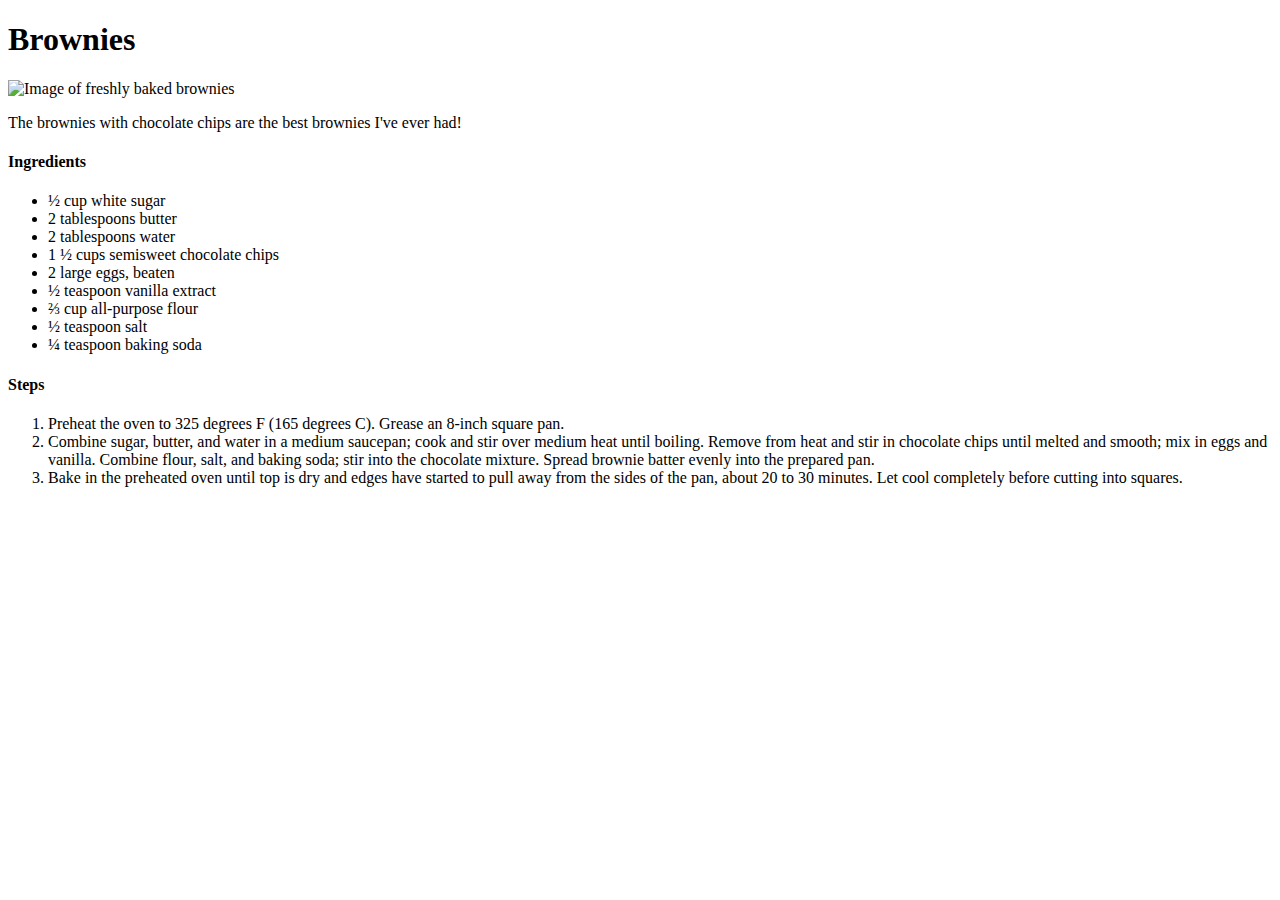
==== recipes/brownies.html @ 1826994c "Add a brownies.html page" ====
<!DOCTYPE html>
<html>
    <head>
        <meta charset="utf-8">
        <title>Brownies</title>
    </head>
    <body>
        <h1>Brownies</h1>
        <img alt="Image of freshly baked brownies" src="../images/brownies.jpg">
        <p>
            The brownies with chocolate chips are the best brownies I've ever had!
        </p>
        <h4>Ingredients</h4>
        <p>
            
            <ul>
                <li>½ cup white sugar</li>
                <li>2 tablespoons butter</li>
                <li>2 tablespoons water</li>
                <li>1 ½ cups semisweet chocolate chips</li>
                <li>2 large eggs, beaten</li>
                <li>½ teaspoon vanilla extract</li>
                <li>⅔ cup all-purpose flour</li>
                <li>½ teaspoon salt</li>
                <li>¼ teaspoon baking soda</li>
            </ul>
        </p>
        <h4>Steps</h4>
        <p>
            <ol>
                <li>Preheat the oven to 325 degrees F (165 degrees C). 
                    Grease an 8-inch square pan.</li>
                <li>Combine sugar, butter, and water in a medium saucepan;  
                    cook and stir over medium heat until boiling. Remove from 
                    heat and stir in chocolate chips until melted and smooth; 
                    mix in eggs and vanilla. Combine flour, salt, and baking
                    soda; stir into the chocolate mixture. Spread brownie batter
                    evenly into the prepared pan.</li>
                <li>Bake in the preheated oven until top is dry and edges have started to pull away from the 
                    sides of the pan, about 20 to 30 minutes. Let cool completely before cutting into squares.</li>

            </ol>
        </p>


    </body>


</html>
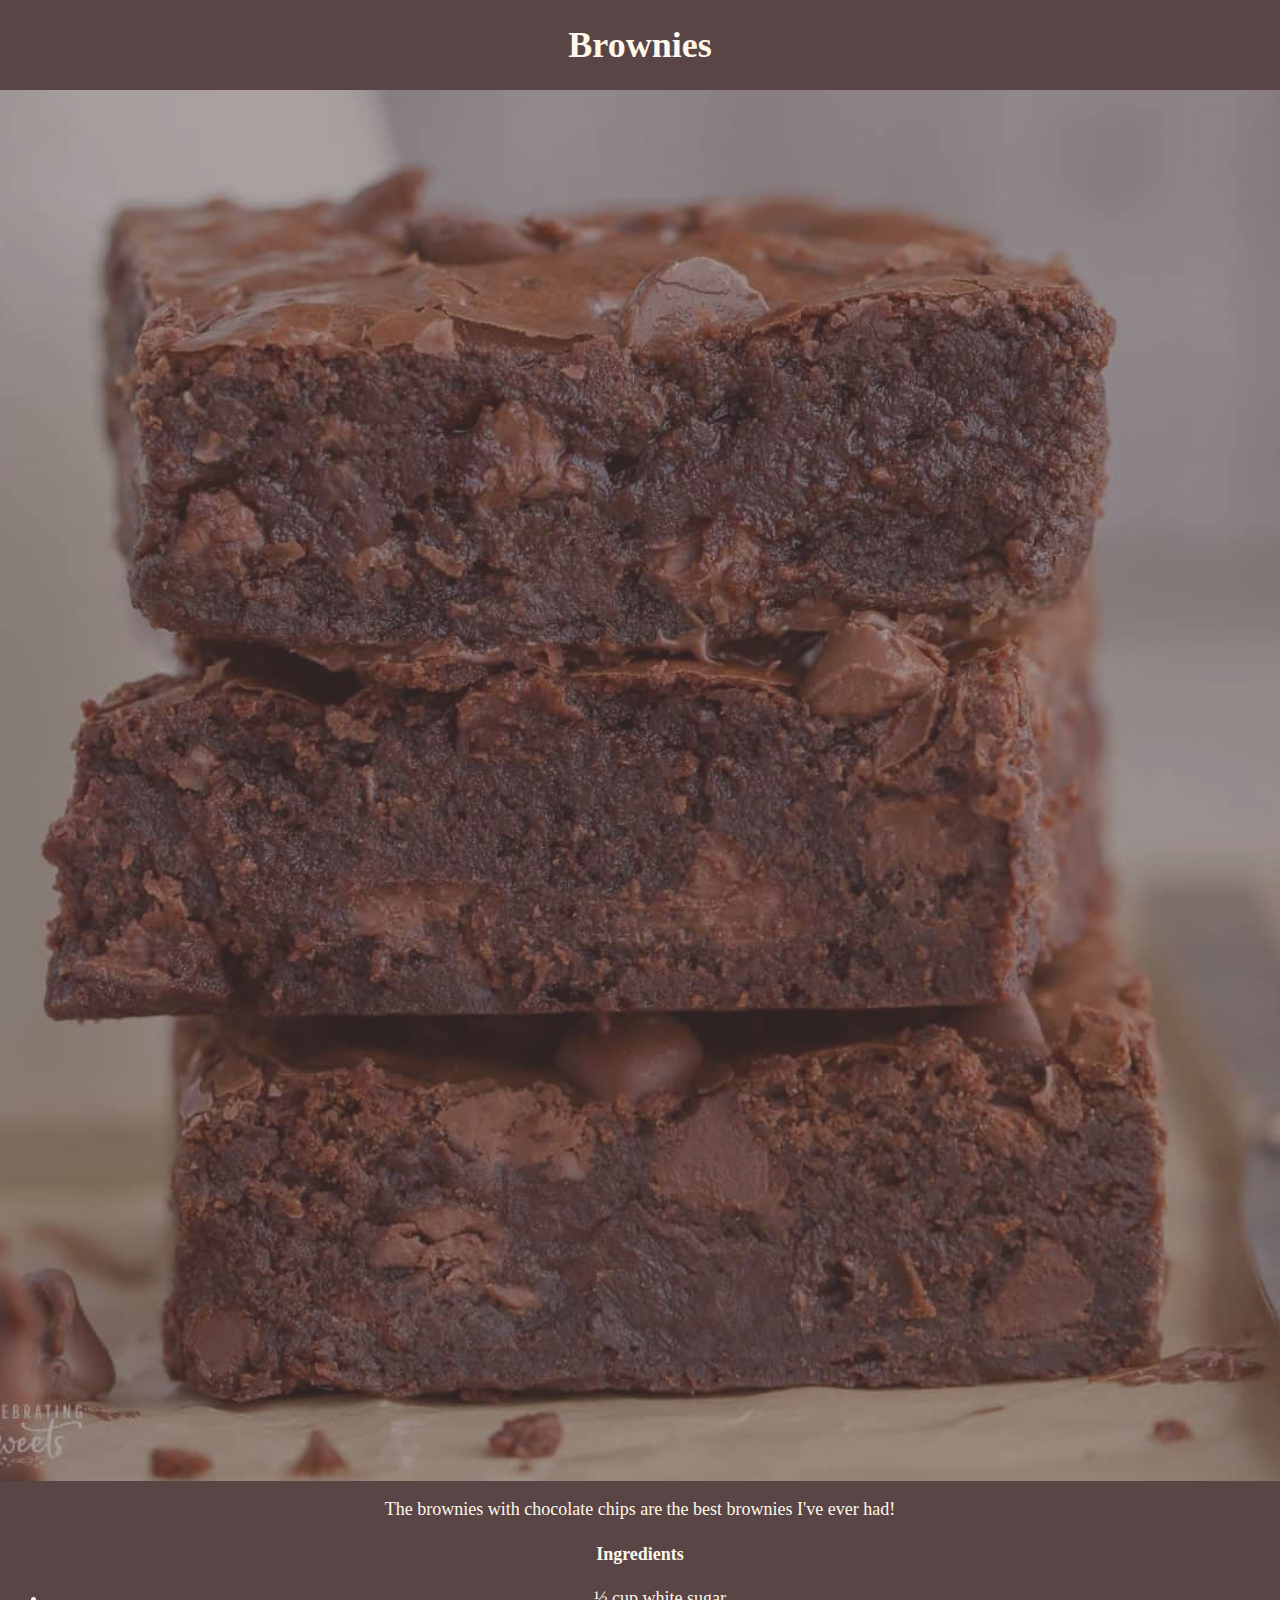
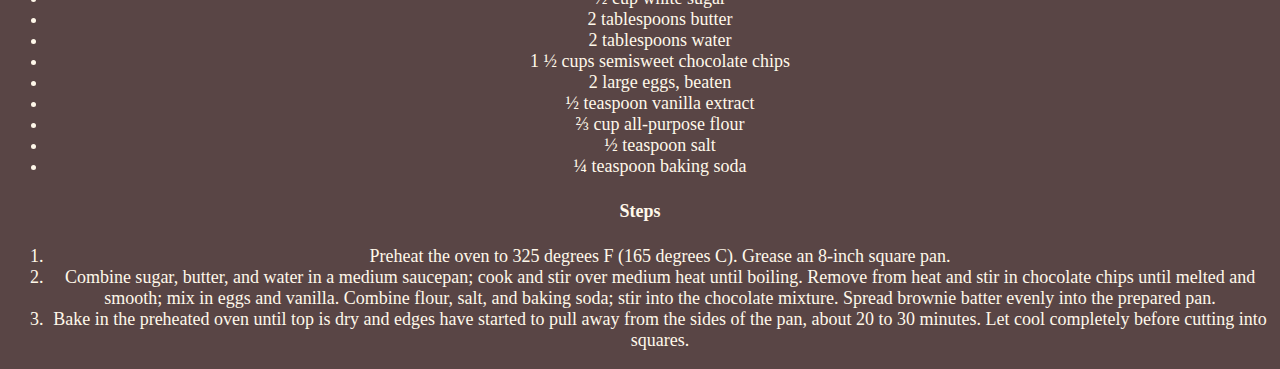
==== commit 4a7fe27c: "Make the website more appealing" ====
--- a/recipes/brownies.html
+++ b/recipes/brownies.html
@@ -3,6 +3,7 @@
     <head>
         <meta charset="utf-8">
         <title>Brownies</title>
+        <link rel="stylesheet" href="../style.css">
     </head>
     <body>
         <h1>Brownies</h1>
--- a/style.css
+++ b/style.css
@@ -0,0 +1,18 @@
+body{
+
+    background-color: #594545;
+    color: #fff8ea;
+    text-align: center;
+    font-size: large;
+}
+
+
+img{
+
+    height: auto;
+    width: 110%;
+    vertical-align: middle;
+    margin-left: -4%;
+    margin-right: 4%;
+    opacity: 0.5;   
+}